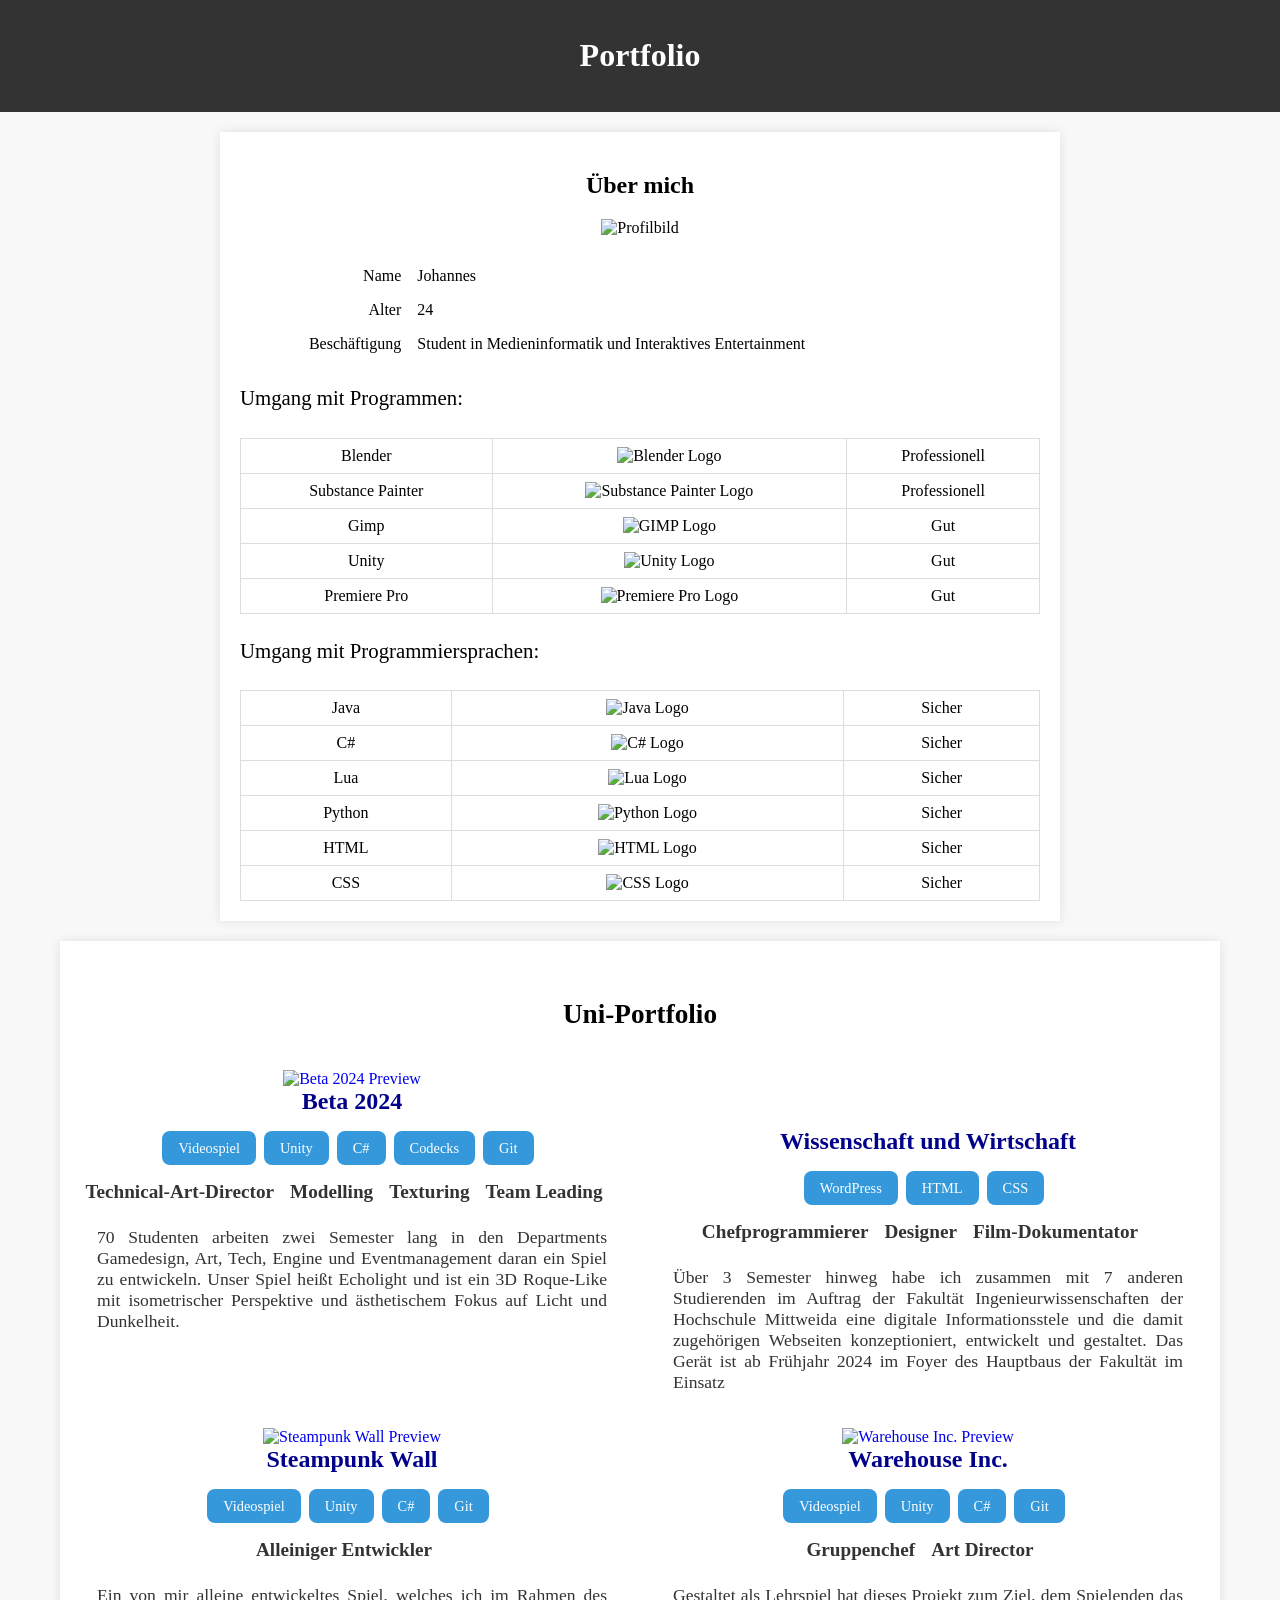
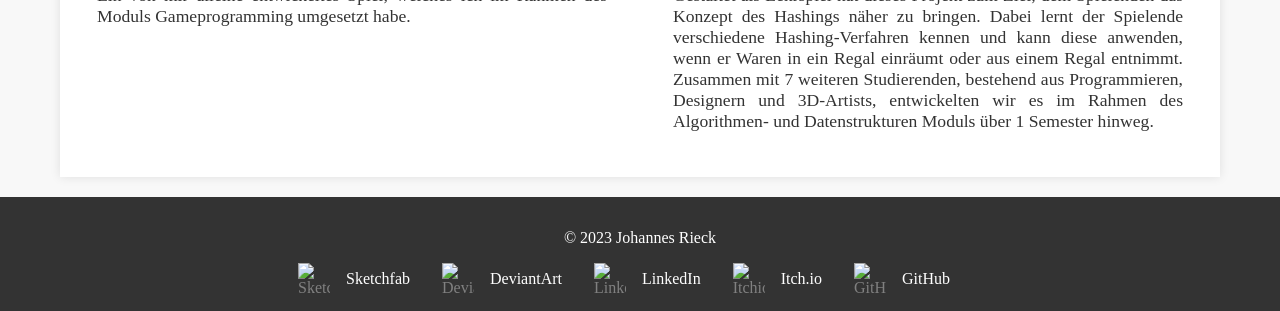
==== index.html @ 638d5899 "Img link test" ====
<!DOCTYPE html>
<html lang="de">

<head>
    <meta http-equiv="Content-Type" content="text/html; charset=UTF-8">
    <meta name="viewport" content="width=device-width,initial-scale=1">
    <meta name="theme-color" content="#000000">
    <link rel="icon" href="./images/pb-clean.png">
    <link rel="apple-touch-icon" href="./images/pb-clean.png">
    <title>Portfolio Johannes Rieck</title>
    <link href="./main.css" rel="stylesheet">
    <style>
        table {
            width: 100%;
            border-collapse: collapse;
            margin-top: 20px;
        }

        td {
            border: 1px solid #dddddd;
            text-align: center;
            padding: 8px;
        }

        th:empty {
            border: none; /* Entfernt die Grenzen für leere th-Elemente */
        }

        .infoTabelle td {
            border: none;
            text-align: Left;
        }

        .infoTabelle td:nth-child(1) {
            text-align: right;
        }

    </style>
    <link rel="preconnect" href="https://fonts.googleapis.com/" crossorigin="use-credentials">
    <link rel="preconnect" href="https://fonts.gstatic.com/">
    <link rel="stylesheet" href="./css2">
</head>

    <body><noscript>You need to enable JavaScript to run this app.</noscript>
        <div id="root">
            <div class="App">
                <header>
                    <h1>Portfolio</h1>
                </header>
                <div id="about-me">
                    <h2>Über mich</h2>
                    <div id="profile-picture">
                        <img src="./images/pb.jpg" alt="Profilbild" width="1" height="1"> 
                    </div>
                    <table class="infoTabelle">
                        <tr>
                            <th></th>
                            <th></th>
                        </tr>
                        <tr>
                            <td>Name</td>
                            <td>Johannes</td>
                        </tr>
                        <tr>
                            <td>Alter</td>
                            <td>24</td>
                        </tr>
                        <tr>
                            <td>Beschäftigung</td>
                            <td>Student in Medieninformatik und Interaktives Entertainment</td>
                        </tr>
                    </table>
                    <div id="personal-info">
                        <p>Umgang mit Programmen:</p>
                        <table>
                            <thead>
                                <tr>
                                    <th></th>
                                    <th></th>
                                    <th></th>
                                </tr>
                            </thead>
                            <tbody>
                                <tr>
                                    <td>Blender</td>
                                    <td><img src="./images/blender.svg" alt="Blender Logo" class="svg-icon"></td>
                                    <td>Professionell</td>
                                </tr>
                                <tr>
                                    <td>Substance Painter</td>
                                    <td><img src="./images/substance.svg" alt="Substance Painter Logo" class="svg-icon"></td>
                                    <td>Professionell</td>
                                </tr>
                                <tr>
                                    <td>Gimp</td>
                                    <td><img src="./images/gimp.svg" alt="GIMP Logo" class="svg-icon"></td>
                                    <td>Gut</td>
                                </tr>
                                <tr>
                                    <td>Unity</td>
                                    <td><img src="./images/unity.svg" alt="Unity Logo" class="svg-icon"></td>
                                    <td>Gut</td>
                                </tr>
                                <tr>
                                    <td>Premiere Pro</td>
                                    <td><img src="./images/premiere.svg" alt="Premiere Pro Logo" class="svg-icon"></td>
                                    <td>Gut</td>
                                </tr>
                                <!-- Fügen Sie hier weitere Zeilen nach Bedarf hinzu -->
                            </tbody>
                        </table>
                        <p>Umgang mit Programmiersprachen:</p>
                        <table>
                            <thead>
                                <tr>
                                    <th></th>
                                    <th></th>
                                    <th></th>
                                </tr>
                            </thead>
                            <tbody>
                                <tr>
                                    <td>Java</td>
                                    <td><img src="./images/java.svg" alt="Java Logo" class="svg-icon"></td>
                                    <td>Sicher</td>
                                </tr>
                                <tr>
                                    <td>C#</td>
                                    <td><img src="./images/csharp.svg" alt="C# Logo" class="svg-icon"></td>
                                    <td>Sicher</td>
                                </tr>
                                <tr>
                                    <td>Lua</td>
                                    <td><img src="./images/lua.svg" alt="Lua Logo" class="svg-icon"></td>
                                    <td>Sicher</td>
                                </tr>
                                <tr>
                                    <td>Python</td>
                                    <td><img src="./images/python.svg" alt="Python Logo" class="svg-icon"></td>
                                    <td>Sicher</td>
                                </tr>
                                <tr>
                                    <td>HTML</td>
                                    <td><img src="./images/html.svg" alt="HTML Logo" class="svg-icon"></td>
                                    <td>Sicher</td>
                                </tr>
                                <tr>
                                    <td>CSS</td>
                                    <td><img src="./images/css.svg" alt="CSS Logo" class="svg-icon"></td>
                                    <td>Sicher</td>
                                </tr>
                            </tbody>
                        </table>
                    </div>
                </div>
                <div id="uni-portfolio">
                    <div id="uni-portfolio-header"><span>Uni-Portfolio</span></div>
                    <div id="projects-container" class="">
                        <div class="project-entry">
                            <a href="https://games-studieren.hs-mittweida.de/beta/" class="linkedDiv">
                                <img src="./images/beta.svg" alt="Beta 2024 Preview" class="project-image">
                            </a>
                            <div class="project-details">
                                <div class="project-name"><span>Beta 2024</span></div>
                                <div class="project-categories">
                                    <div class="project-category"><span>Videospiel</span></div>
                                    <div class="project-category"><span>Unity</span></div>
                                    <div class="project-category"><span>C#</span></div>
                                    <div class="project-category"><span>Codecks</span></div>
                                    <div class="project-category"><span>Git</span></div>
                                </div>
                                <div class="worked-positions">
                                    <div class="worked-position"><span>Technical-Art-Director</span></div>
                                    <div class="worked-position"><span>Modelling</span></div>
                                    <div class="worked-position"><span>Texturing</span></div>
                                    <div class="worked-position"><span>Team Leading</span></div>
                                </div>
                                <div class="project-description">
                                    <span>70 Studenten arbeiten zwei Semester lang in den Departments
                                        Gamedesign, Art, Tech, Engine und Eventmanagement daran ein Spiel zu entwickeln.
                                        Unser Spiel heißt Echolight und ist ein 3D Roque-Like mit isometrischer Perspektive und
                                        ästhetischem Fokus auf Licht und Dunkelheit.</span>
                                    </div>
                            </div>
                        </div>
                        <div class="project-entry">
                            <div class="project-image-placeholder"></div>
                            <div class="project-details">
                                <div class="project-name"><span>Wissenschaft und Wirtschaft</span></div>
                                <div class="project-categories">
                                    <div class="project-category"><span>WordPress</span></div>
                                    <div class="project-category"><span>HTML</span></div>
                                    <div class="project-category"><span>CSS</span></div>
                                </div>
                                <div class="worked-positions">
                                    <div class="worked-position"><span>Chefprogrammierer</span></div>
                                    <div class="worked-position"><span>Designer</span></div>
                                    <div class="worked-position"><span>Film-Dokumentator</span></div>
                                </div>
                                <div class="project-description">
                                    <span>Über 3 Semester hinweg habe ich zusammen mit 7 anderen Studierenden im Auftrag der
                                    Fakultät Ingenieurwissenschaften der Hochschule Mittweida eine digitale Informationsstele und die damit zugehörigen 
                                    Webseiten konzeptioniert, entwickelt und gestaltet. Das Gerät ist ab Frühjahr 2024 im Foyer des Hauptbaus der Fakultät 
                                    im Einsatz</span>
                                </div>
                            </div>
                        </div>
                        <div class="project-entry">
                            <a href="https://thekingjo.itch.io/steampunk-wall" class="linkedDiv">
                                <img src="./images/steampunkwall.png" alt="Steampunk Wall Preview" class="project-image">
                            </a>
                            <div class="project-details">
                                <div class="project-name"><span>Steampunk Wall</span></div>
                                <div class="project-categories">
                                    <div class="project-category"><span>Videospiel</span></div>
                                    <div class="project-category"><span>Unity</span></div>
                                    <div class="project-category"><span>C#</span></div>
                                    <div class="project-category"><span>Git</span></div>
                                </div>
                                <div class="worked-positions">
                                    <div class="worked-position"><span>Alleiniger Entwickler</span></div>
                                </div>
                                <div class="project-description"><span>Ein von mir alleine entwickeltes Spiel, welches ich im Rahmen des Moduls
                                    Gameprogramming umgesetzt habe.</span>
                                </div>
                            </div>
                        </div>
                        <div class="project-entry">
                            <a href="https://thekingjo.itch.io/warehouse-inc" class="linkedDiv">
                                <img src="./images/algodat.svg" alt="Warehouse Inc. Preview" class="project-image">
                            </a>
                            <div class="project-details">
                                <div class="project-name"><span>Warehouse Inc.</span></div>
                                <div class="project-categories">
                                    <div class="project-category"><span>Videospiel</span></div>
                                    <div class="project-category"><span>Unity</span></div>
                                    <div class="project-category"><span>C#</span></div>
                                    <div class="project-category"><span>Git</span></div>
                                </div>
                                <div class="worked-positions">
                                    <div class="worked-position"><span>Gruppenchef</span></div>
                                    <div class="worked-position"><span>Art Director</span></div>
                                </div>
                                <div class="project-description"><span>Gestaltet als Lehrspiel hat dieses Projekt zum Ziel, dem
                                        Spielenden das Konzept des Hashings näher zu bringen. Dabei lernt der Spielende
                                        verschiedene Hashing-Verfahren kennen und kann diese anwenden, wenn er Waren in ein
                                        Regal einräumt oder aus einem Regal entnimmt. Zusammen mit 7 weiteren Studierenden, 
                                        bestehend aus Programmieren, Designern und 3D-Artists, entwickelten wir es im Rahmen des
                                        Algorithmen- und Datenstrukturen Moduls über 1 Semester hinweg. </span>
                                </div>
                            </div>
                        </div>
                    </div>
                </div>
                <!--<div id="uni-portfolio">
                    <div id="uni-portfolio-header">
                        <span>Kontakt</span>
                    </div>
                        <form id=contact-form action=https://formspree.io/f/ID onsubmit=handleFormspreeSubmit(event) method=POST>
                            <div>
                                <input type=email class=form-control name=email required placeholder='Email Adresse'>
                            </div>
                            <div>
                                <textarea class=form-control name=message required placeholder='Ihre Nachricht' rows=3></textarea>
                            </div>
                            <div>
                                <button type=submit class=btn>Absenden</button>
                            </div>
                        </form>
                </div>-->
                <footer>
                    <p>© 2023 Johannes Rieck</p>
                    <div class="social-media">
                        <div class="social-media-entry">
                            <a href="https://sketchfab.com/theonlykingjo" target="_blank" rel="noopener noreferrer" class="social-link">
                                <img src="./images/sketchfab.svg" alt="Sketchfab Logo">
                                <span>Sketchfab</span>
                            </a>
                        </div>
                        <div class="social-media-entry">
                            <a href="https://www.deviantart.com/theonlykingjo" target="_blank" rel="noopener noreferrer" class="social-link">
                                <img src="./images/deviantart.svg" alt="DeviantArt Logo">
                                <span>DeviantArt</span>
                            </a>
                        </div>
                        <div class="social-media-entry">
                            <a href="https://www.linkedin.com/in/johannes-rieck-335806265/" target="_blank" rel="noopener noreferrer" class="social-link">
                                <img src="./images/linkedin.svg" alt="LinkedIn Logo">
                                <span>LinkedIn</span>
                            </a>
                        </div>
                        <div class="social-media-entry">
                            <a href="https://thekingjo.itch.io/" target="_blank" rel="noopener noreferrer" class="social-link">
                                <img src="./images/itchio.svg" alt="Itchio Logo">
                                <span>Itch.io</span>
                            </a>
                        </div>
                        <div class="social-media-entry">
                            <a href="https://github.com/TheKingJo" target="_blank" rel="noopener noreferrer" class="social-link">
                                <img src="./images/github.svg" alt="GitHub Logo">
                                <span>GitHub</span>
                            </a>
                        </div>
                    </div>
                </footer>
            </div>
        </div>
    </body>
</html>
---- main.css ----
body {
    -webkit-font-smoothing: antialiased;
    -moz-osx-font-smoothing: grayscale;
    font-family: -apple-system, BlinkMacSystemFont, Segoe UI, Roboto, Oxygen, Ubuntu, Cantarell, Fira Sans, Droid Sans, Helvetica Neue, sans-serif
}

code {
    font-family: source-code-pro, Menlo, Monaco, Consolas, Courier New, monospace
}

.App {
    text-align: center
}

body {
    background-color: #f8f8f8;
    box-sizing: border-box;
    display: flex;
    flex-direction: column;
    font-family: Open Sans SemiBold;
    margin: 0;
    padding: 0
}

header {
    background-color: #333;
    color: #fff;
    padding: 1rem;
    text-align: center
}

#about-me {
    background-color: #fff;
    box-shadow: 0 0 .625rem #0000001a;
    flex: 1 1;
    margin: 1.25rem auto;
    max-width: 50rem;
    padding: 1.25rem
}

#about-me p {
    text-align: Left;
    font-size: 1.3rem;
    font-weight: 1500;
    line-height: 1.6
}

#profile-picture>img {
    height: 120px;
    width: 120px
}

#knowledge-container-placement {
    align-items: center;
    display: flex;
    justify-content: center
}

#uni-portfolio {
    background-color: #fff;
    box-shadow: 0 0 .625rem #0000001a;
    flex: 1 1;
    margin: 1.25rem auto;
    max-width: 70rem;
    padding: 1.25rem
}

#uni-portfolio-header {
    padding-top: 2rem
}

#uni-portfolio-header>span {
    font-size: 1.7rem;
    font-weight: 700;
    line-height: 1.6
}

.uni-portfolio-item {
    margin-bottom: 1.25rem
}

.uni-portfolio-item h3 {
    color: #007bff
}

footer {
    background-color: #333;
    color: #fff;
    margin-top: auto;
    padding: 1rem;
    text-align: center
}

#knowledge-container {
    align-items: center;
    display: flex;
    flex-direction: column;
    justify-content: center
}

.knowledge-row {
    display: flex;
    flex-wrap: nowrap;
    margin-bottom: 1.25rem
}

.knowledge-entry {
    margin-right: 1.25rem
}

.text {
    color: #333
}

.svg-icon {
    height: 2rem;
    width: 2rem
}

.project-entry {
    margin-bottom: 1rem;
    margin-top: 2rem;
    border: 1px solid #ffffff;
    padding: 0%;
}

.project-image {
    height: 20%;
    width: 20%
}

.project-image-placeholder {
    height: 20%;
    margin-bottom: .2rem;
    width: 20%
}

.project-name>span {
    color: #00008b;
    font-size: 1.5rem;
    font-weight: bolder
}

.linkedDiv {
    text-decoration: none;
}

.project-categories {
    display: flex;
    flex-wrap: wrap;
    justify-content: center;
    margin-top: 1rem
}

.project-category {
    background-color: #3498db;
    border-radius: .5rem;
    margin-right: .5rem;
    padding: .5rem 1rem
}

.project-category>span {
    color: #fff;
    font-size: .9rem
}

.worked-positions {
    display: flex;
    flex-wrap: wrap;
    justify-content: center;
    margin-top: 1rem
}

.worked-position {
    margin-right: 1rem
}

.worked-position>span {
    color: #333;
    font-size: 1.2rem;
    font-weight: 700
}

.project-description {
    margin-top: 1rem;
    padding: .5rem 1rem;
    text-align: justify;
}

.project-description>span {
    color: #333;
    font-size: 1.1rem;
}

#projects-container {
    grid-gap: 2rem;
    display: grid;
    gap: 2rem;
    grid-template-columns: repeat(auto-fill, minmax(30rem, 1fr));
    justify-content: center
}

.odd-projects .project-entry:last-child {
    grid-column: span 2
}

.odd-projects .project-entry:last-child img {
    height: 20%;
    width: 10%
}

.social-media {
    display: flex;
    justify-content: center;
    margin-top: 1rem
}

.social-media-entry {
    margin-right: 2rem
}

.social-link {
    align-items: center;
    color: gray;
    display: flex;
    text-decoration: none
}

.social-link span {
    color: #fff;
    margin-left: 1rem
}

.social-link img {
    /*filter: invert(100%) sepia(100%) saturate(0) hue-rotate(288deg) brightness(102%) contrast(102%);*/
    height: 2rem;
    width: 2rem
}

/*# sourceMappingURL=main.a1254dcc.css.map*/
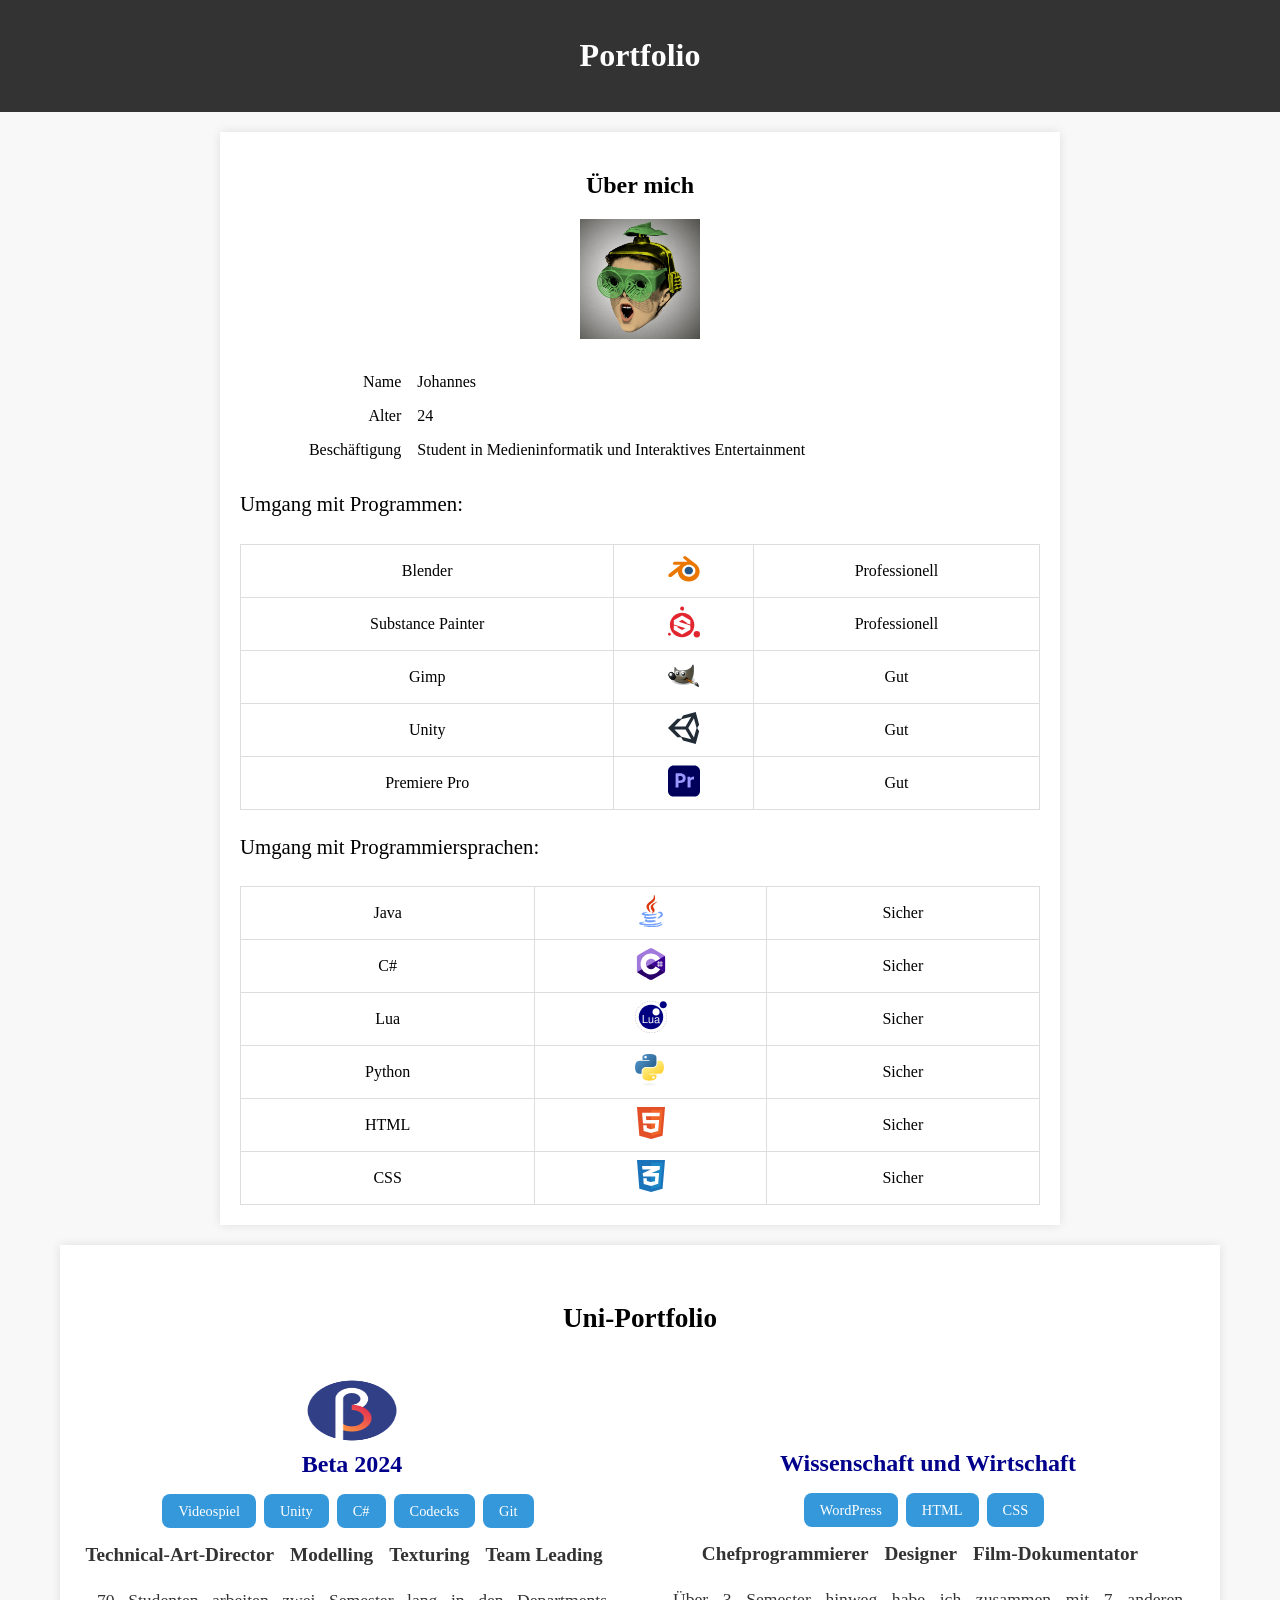
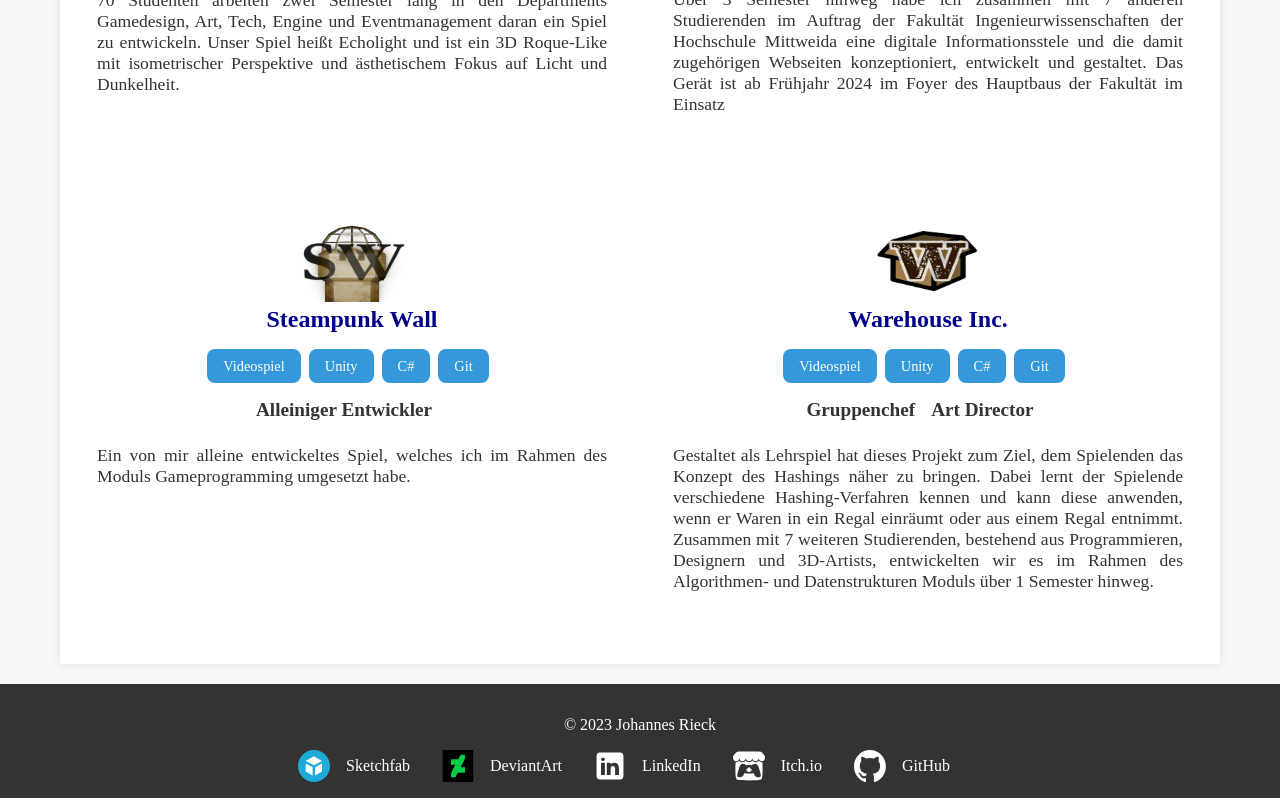
==== commit 05ef2903: "god dammit" ====
--- a/index.html
+++ b/index.html
@@ -5,8 +5,8 @@
     <meta http-equiv="Content-Type" content="text/html; charset=UTF-8">
     <meta name="viewport" content="width=device-width,initial-scale=1">
     <meta name="theme-color" content="#000000">
-    <link rel="icon" href="./images/pb-clean.png">
-    <link rel="apple-touch-icon" href="./images/pb-clean.png">
+    <link rel="icon" href="./Images/pb-clean.png">
+    <link rel="apple-touch-icon" href="./Images/pb-clean.png">
     <title>Portfolio Johannes Rieck</title>
     <link href="./main.css" rel="stylesheet">
     <style>
@@ -50,7 +50,7 @@
                 <div id="about-me">
                     <h2>Über mich</h2>
                     <div id="profile-picture">
-                        <img src="./images/pb.jpg" alt="Profilbild" width="1" height="1"> 
+                        <img src="./Images/pb.jpg" alt="Profilbild" width="1" height="1"> 
                     </div>
                     <table class="infoTabelle">
                         <tr>
@@ -83,27 +83,27 @@
                             <tbody>
                                 <tr>
                                     <td>Blender</td>
-                                    <td><img src="./images/blender.svg" alt="Blender Logo" class="svg-icon"></td>
+                                    <td><img src="./Images/blender.svg" alt="Blender Logo" class="svg-icon"></td>
                                     <td>Professionell</td>
                                 </tr>
                                 <tr>
                                     <td>Substance Painter</td>
-                                    <td><img src="./images/substance.svg" alt="Substance Painter Logo" class="svg-icon"></td>
+                                    <td><img src="./Images/substance.svg" alt="Substance Painter Logo" class="svg-icon"></td>
                                     <td>Professionell</td>
                                 </tr>
                                 <tr>
                                     <td>Gimp</td>
-                                    <td><img src="./images/gimp.svg" alt="GIMP Logo" class="svg-icon"></td>
+                                    <td><img src="./Images/gimp.svg" alt="GIMP Logo" class="svg-icon"></td>
                                     <td>Gut</td>
                                 </tr>
                                 <tr>
                                     <td>Unity</td>
-                                    <td><img src="./images/unity.svg" alt="Unity Logo" class="svg-icon"></td>
+                                    <td><img src="./Images/unity.svg" alt="Unity Logo" class="svg-icon"></td>
                                     <td>Gut</td>
                                 </tr>
                                 <tr>
                                     <td>Premiere Pro</td>
-                                    <td><img src="./images/premiere.svg" alt="Premiere Pro Logo" class="svg-icon"></td>
+                                    <td><img src="./Images/premiere.svg" alt="Premiere Pro Logo" class="svg-icon"></td>
                                     <td>Gut</td>
                                 </tr>
                                 <!-- Fügen Sie hier weitere Zeilen nach Bedarf hinzu -->
@@ -121,32 +121,32 @@
                             <tbody>
                                 <tr>
                                     <td>Java</td>
-                                    <td><img src="./images/java.svg" alt="Java Logo" class="svg-icon"></td>
+                                    <td><img src="./Images/java.svg" alt="Java Logo" class="svg-icon"></td>
                                     <td>Sicher</td>
                                 </tr>
                                 <tr>
                                     <td>C#</td>
-                                    <td><img src="./images/csharp.svg" alt="C# Logo" class="svg-icon"></td>
+                                    <td><img src="./Images/csharp.svg" alt="C# Logo" class="svg-icon"></td>
                                     <td>Sicher</td>
                                 </tr>
                                 <tr>
                                     <td>Lua</td>
-                                    <td><img src="./images/lua.svg" alt="Lua Logo" class="svg-icon"></td>
+                                    <td><img src="./Images/lua.svg" alt="Lua Logo" class="svg-icon"></td>
                                     <td>Sicher</td>
                                 </tr>
                                 <tr>
                                     <td>Python</td>
-                                    <td><img src="./images/python.svg" alt="Python Logo" class="svg-icon"></td>
+                                    <td><img src="./Images/python.svg" alt="Python Logo" class="svg-icon"></td>
                                     <td>Sicher</td>
                                 </tr>
                                 <tr>
                                     <td>HTML</td>
-                                    <td><img src="./images/html.svg" alt="HTML Logo" class="svg-icon"></td>
+                                    <td><img src="./Images/html.svg" alt="HTML Logo" class="svg-icon"></td>
                                     <td>Sicher</td>
                                 </tr>
                                 <tr>
                                     <td>CSS</td>
-                                    <td><img src="./images/css.svg" alt="CSS Logo" class="svg-icon"></td>
+                                    <td><img src="./Images/css.svg" alt="CSS Logo" class="svg-icon"></td>
                                     <td>Sicher</td>
                                 </tr>
                             </tbody>
@@ -158,7 +158,7 @@
                     <div id="projects-container" class="">
                         <div class="project-entry">
                             <a href="https://games-studieren.hs-mittweida.de/beta/" class="linkedDiv">
-                                <img src="./images/beta.svg" alt="Beta 2024 Preview" class="project-image">
+                                <img src="./Images/beta.svg" alt="Beta 2024 Preview" class="project-image">
                             </a>
                             <div class="project-details">
                                 <div class="project-name"><span>Beta 2024</span></div>
@@ -207,7 +207,7 @@
                         </div>
                         <div class="project-entry">
                             <a href="https://thekingjo.itch.io/steampunk-wall" class="linkedDiv">
-                                <img src="./images/steampunkwall.png" alt="Steampunk Wall Preview" class="project-image">
+                                <img src="./Images/steampunkwall.png" alt="Steampunk Wall Preview" class="project-image">
                             </a>
                             <div class="project-details">
                                 <div class="project-name"><span>Steampunk Wall</span></div>
@@ -227,7 +227,7 @@
                         </div>
                         <div class="project-entry">
                             <a href="https://thekingjo.itch.io/warehouse-inc" class="linkedDiv">
-                                <img src="./images/algodat.svg" alt="Warehouse Inc. Preview" class="project-image">
+                                <img src="./Images/algodat.svg" alt="Warehouse Inc. Preview" class="project-image">
                             </a>
                             <div class="project-details">
                                 <div class="project-name"><span>Warehouse Inc.</span></div>
@@ -273,31 +273,31 @@
                     <div class="social-media">
                         <div class="social-media-entry">
                             <a href="https://sketchfab.com/theonlykingjo" target="_blank" rel="noopener noreferrer" class="social-link">
-                                <img src="./images/sketchfab.svg" alt="Sketchfab Logo">
+                                <img src="./Images/sketchfab.svg" alt="Sketchfab Logo">
                                 <span>Sketchfab</span>
                             </a>
                         </div>
                         <div class="social-media-entry">
                             <a href="https://www.deviantart.com/theonlykingjo" target="_blank" rel="noopener noreferrer" class="social-link">
-                                <img src="./images/deviantart.svg" alt="DeviantArt Logo">
+                                <img src="./Images/deviantart.svg" alt="DeviantArt Logo">
                                 <span>DeviantArt</span>
                             </a>
                         </div>
                         <div class="social-media-entry">
                             <a href="https://www.linkedin.com/in/johannes-rieck-335806265/" target="_blank" rel="noopener noreferrer" class="social-link">
-                                <img src="./images/linkedin.svg" alt="LinkedIn Logo">
+                                <img src="./Images/linkedin.svg" alt="LinkedIn Logo">
                                 <span>LinkedIn</span>
                             </a>
                         </div>
                         <div class="social-media-entry">
                             <a href="https://thekingjo.itch.io/" target="_blank" rel="noopener noreferrer" class="social-link">
-                                <img src="./images/itchio.svg" alt="Itchio Logo">
+                                <img src="./Images/itchio.svg" alt="Itchio Logo">
                                 <span>Itch.io</span>
                             </a>
                         </div>
                         <div class="social-media-entry">
                             <a href="https://github.com/TheKingJo" target="_blank" rel="noopener noreferrer" class="social-link">
-                                <img src="./images/github.svg" alt="GitHub Logo">
+                                <img src="./Images/github.svg" alt="GitHub Logo">
                                 <span>GitHub</span>
                             </a>
                         </div>
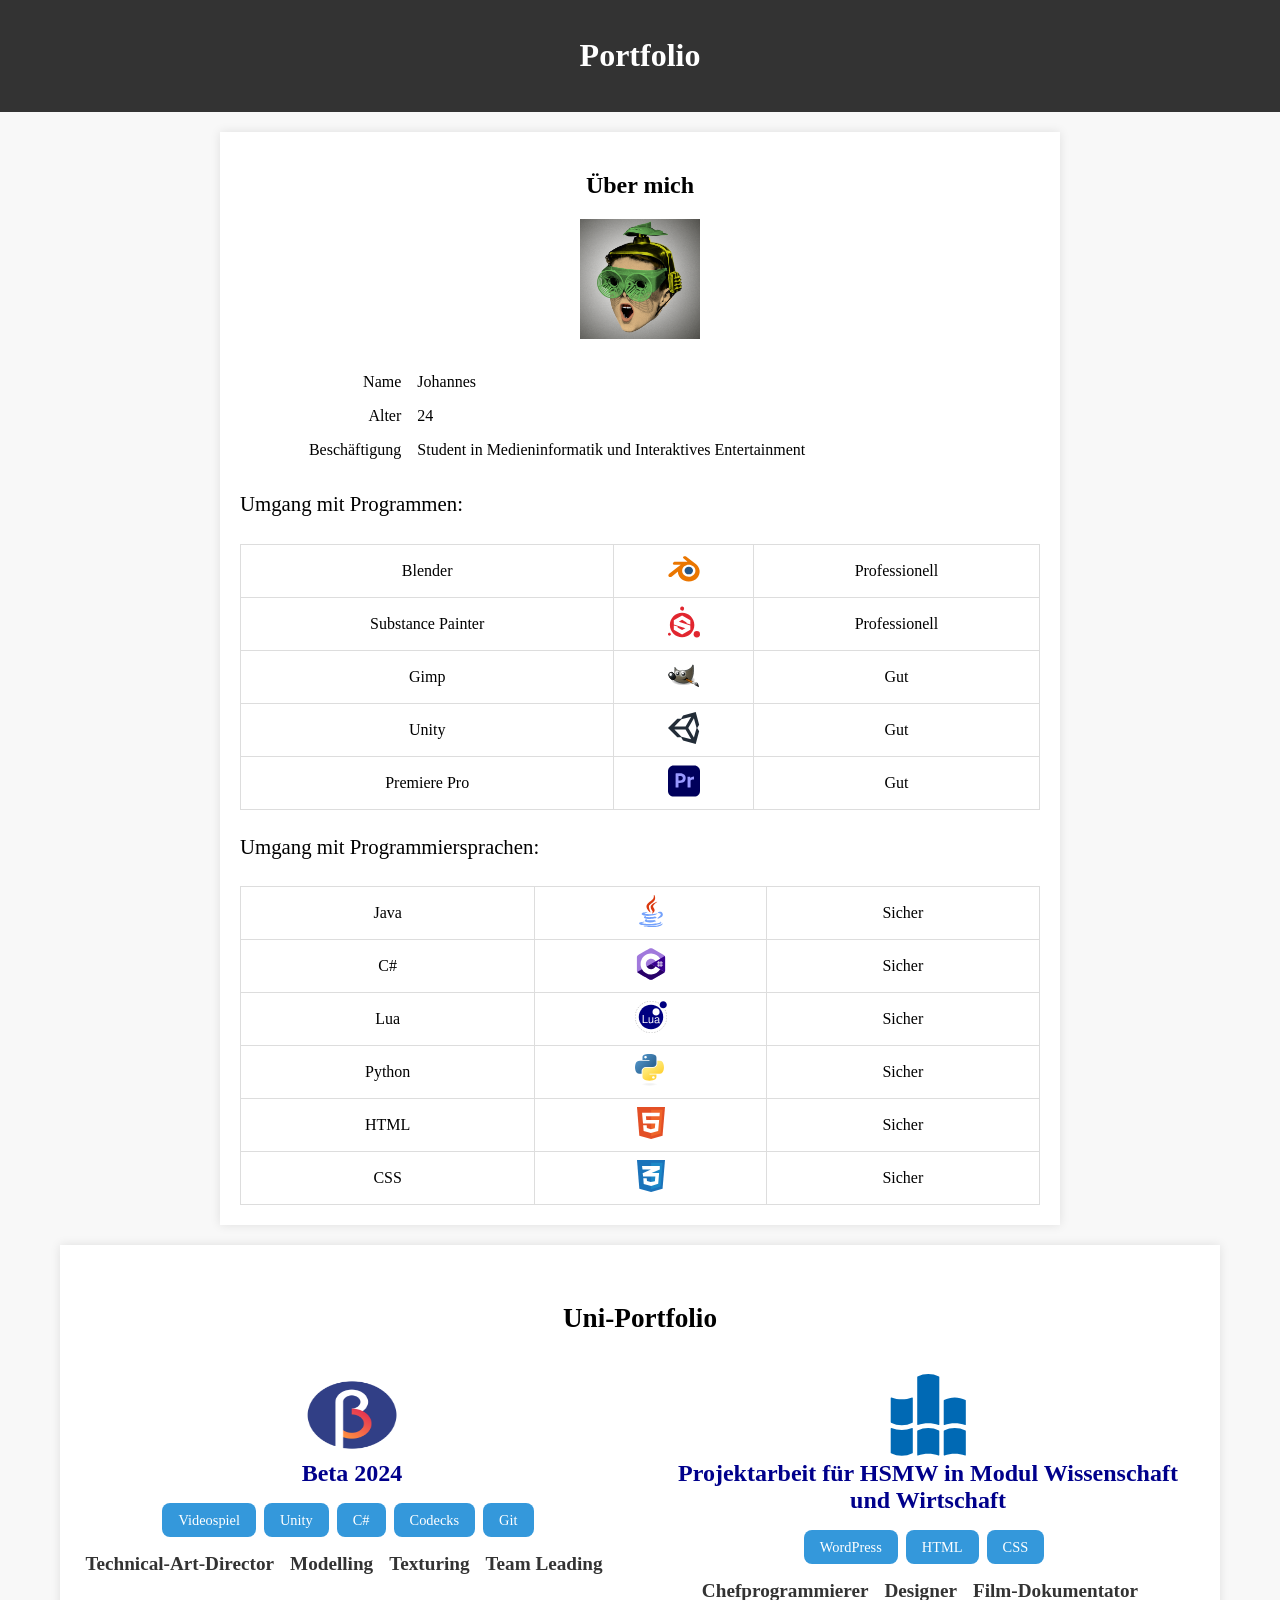
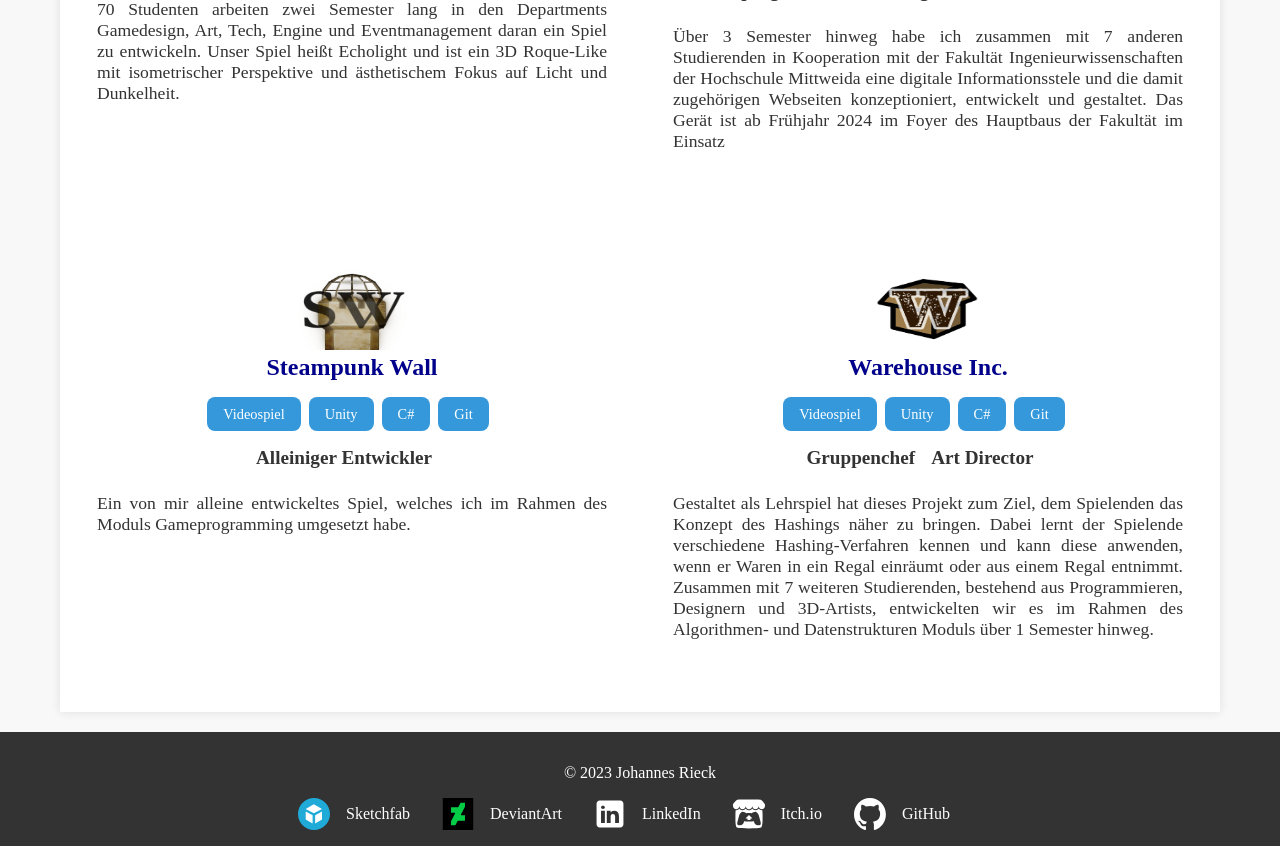
==== commit c3d98844: "Update" ====
--- a/index.html
+++ b/index.html
@@ -184,9 +184,9 @@
                             </div>
                         </div>
                         <div class="project-entry">
-                            <div class="project-image-placeholder"></div>
+                            <img src="./Images/hsmw.svg" alt="HSMW" class="project-image">
                             <div class="project-details">
-                                <div class="project-name"><span>Wissenschaft und Wirtschaft</span></div>
+                                <div class="project-name"><span>Projektarbeit für HSMW in Modul Wissenschaft und Wirtschaft</span></div>
                                 <div class="project-categories">
                                     <div class="project-category"><span>WordPress</span></div>
                                     <div class="project-category"><span>HTML</span></div>
@@ -198,7 +198,7 @@
                                     <div class="worked-position"><span>Film-Dokumentator</span></div>
                                 </div>
                                 <div class="project-description">
-                                    <span>Über 3 Semester hinweg habe ich zusammen mit 7 anderen Studierenden im Auftrag der
+                                    <span>Über 3 Semester hinweg habe ich zusammen mit 7 anderen Studierenden in Kooperation mit der
                                     Fakultät Ingenieurwissenschaften der Hochschule Mittweida eine digitale Informationsstele und die damit zugehörigen 
                                     Webseiten konzeptioniert, entwickelt und gestaltet. Das Gerät ist ab Frühjahr 2024 im Foyer des Hauptbaus der Fakultät 
                                     im Einsatz</span>
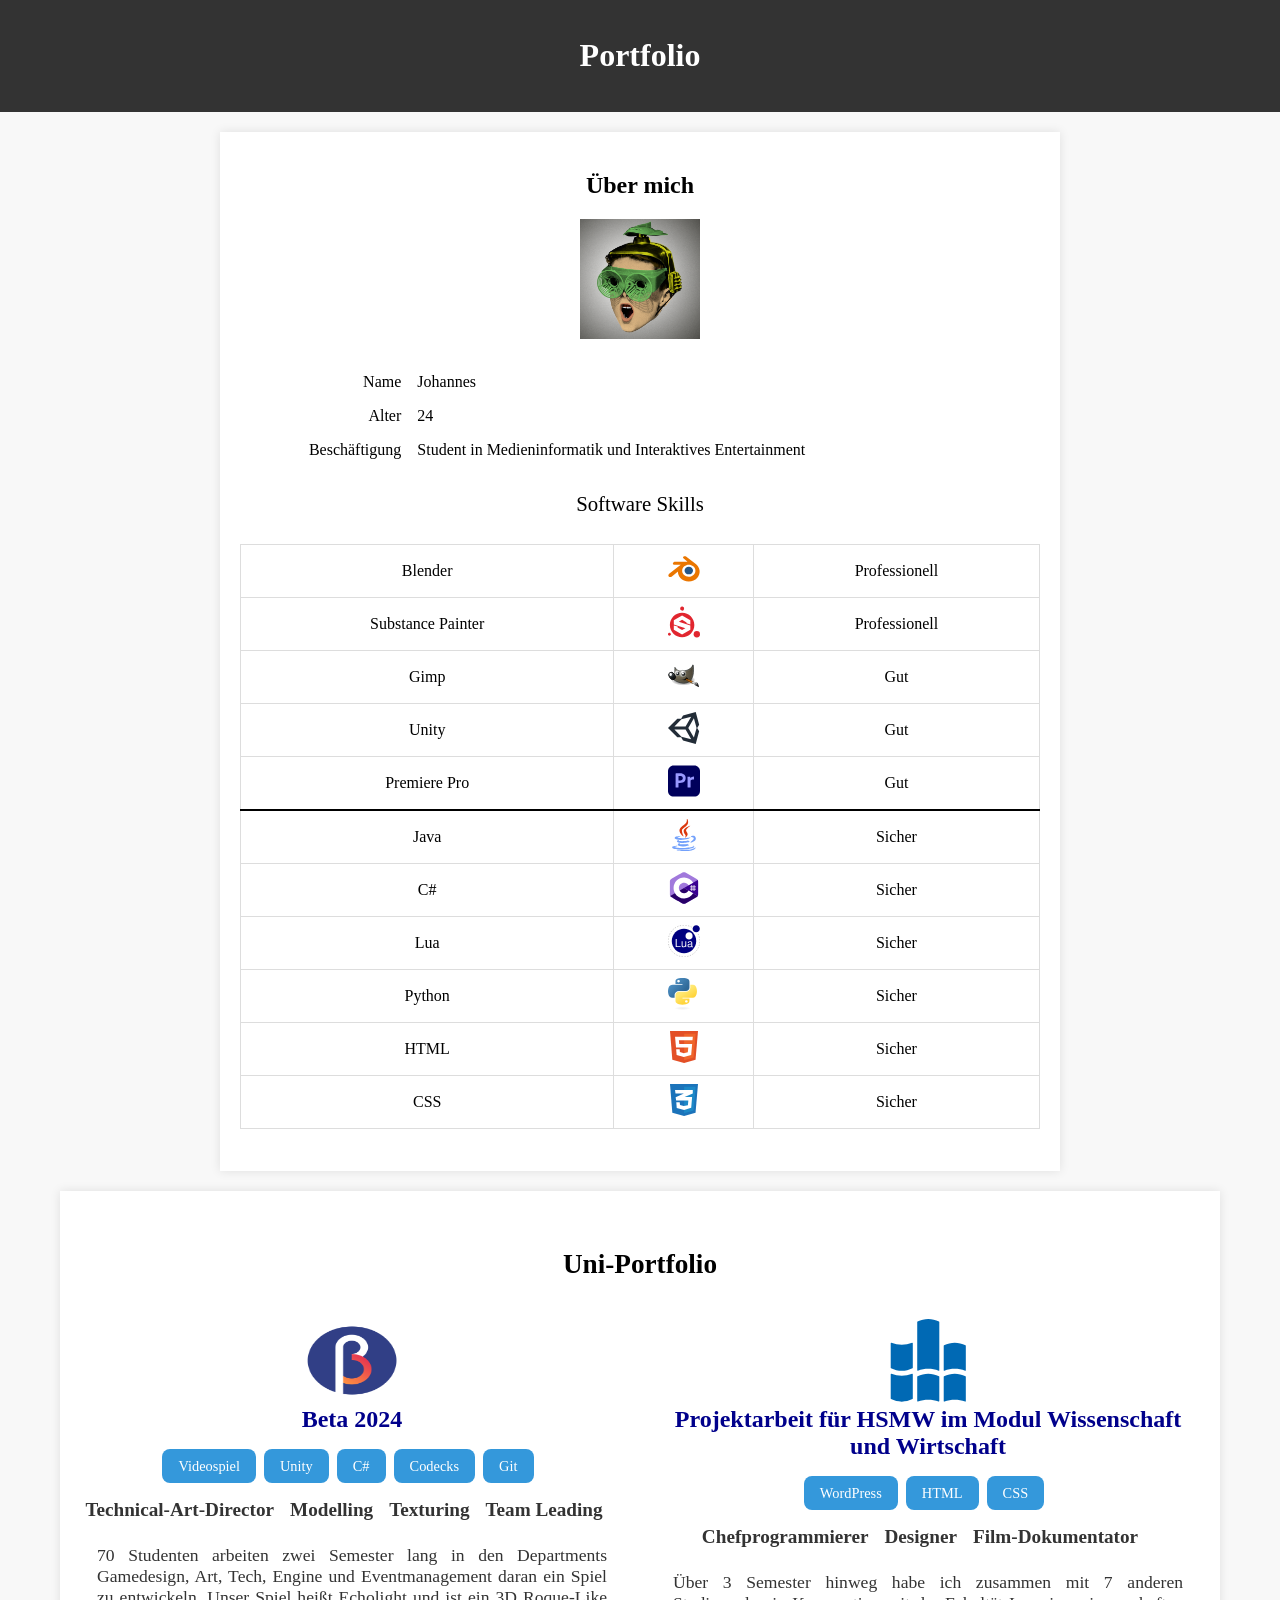
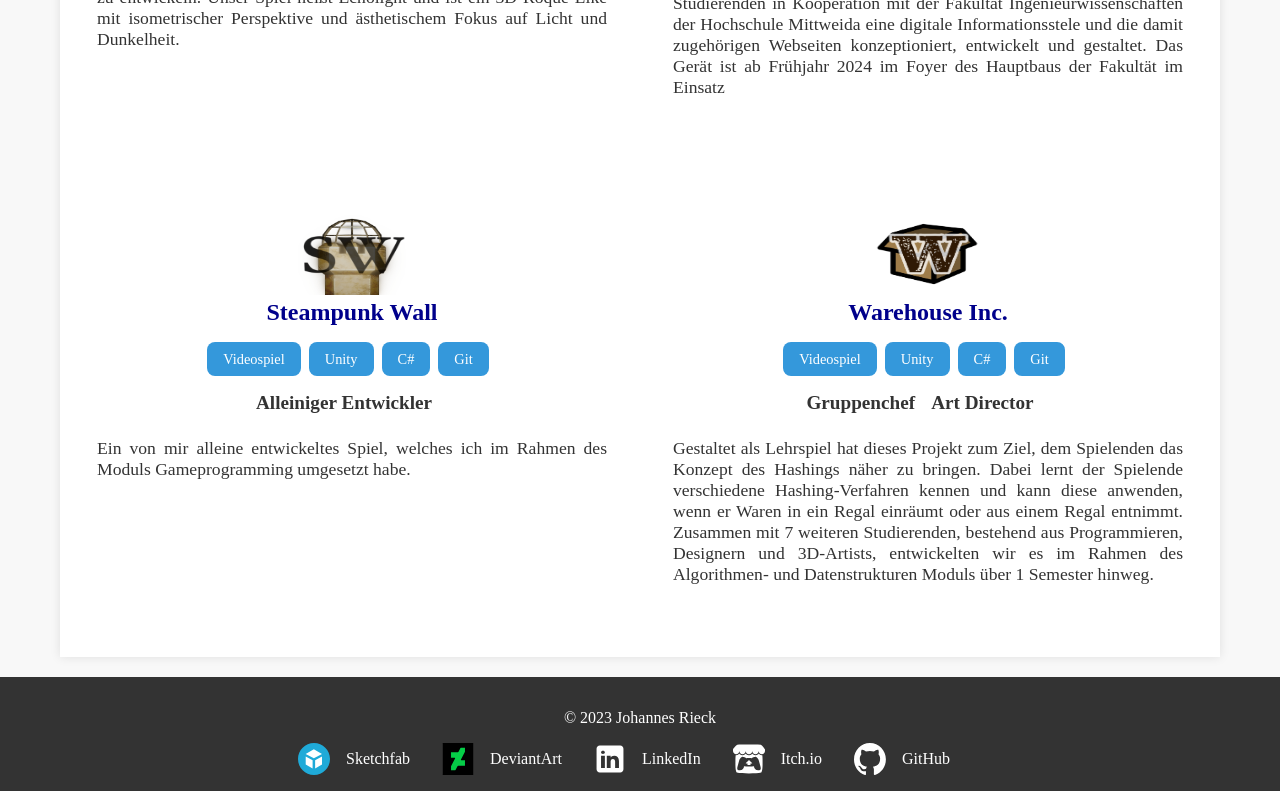
==== commit f1e05dc8: "Update" ====
--- a/index.html
+++ b/index.html
@@ -20,6 +20,10 @@
             border: 1px solid #dddddd;
             text-align: center;
             padding: 8px;
+        }
+
+        tr.dickeLinie td {
+            border-bottom: 2px solid #000000; /* Dicke Linie mit der Farbe deiner Wahl */
         }
 
         th:empty {
@@ -71,7 +75,7 @@
                         </tr>
                     </table>
                     <div id="personal-info">
-                        <p>Umgang mit Programmen:</p>
+                        <p>Software Skills</p>
                         <table>
                             <thead>
                                 <tr>
@@ -101,15 +105,44 @@
                                     <td><img src="./Images/unity.svg" alt="Unity Logo" class="svg-icon"></td>
                                     <td>Gut</td>
                                 </tr>
-                                <tr>
+                                <tr class="dickeLinie">
                                     <td>Premiere Pro</td>
                                     <td><img src="./Images/premiere.svg" alt="Premiere Pro Logo" class="svg-icon"></td>
                                     <td>Gut</td>
                                 </tr>
+                                <tr>
+                                    <td>Java</td>
+                                    <td><img src="./Images/java.svg" alt="Java Logo" class="svg-icon"></td>
+                                    <td>Sicher</td>
+                                </tr>
+                                <tr>
+                                    <td>C#</td>
+                                    <td><img src="./Images/csharp.svg" alt="C# Logo" class="svg-icon"></td>
+                                    <td>Sicher</td>
+                                </tr>
+                                <tr>
+                                    <td>Lua</td>
+                                    <td><img src="./Images/lua.svg" alt="Lua Logo" class="svg-icon"></td>
+                                    <td>Sicher</td>
+                                </tr>
+                                <tr>
+                                    <td>Python</td>
+                                    <td><img src="./Images/python.svg" alt="Python Logo" class="svg-icon"></td>
+                                    <td>Sicher</td>
+                                </tr>
+                                <tr>
+                                    <td>HTML</td>
+                                    <td><img src="./Images/html.svg" alt="HTML Logo" class="svg-icon"></td>
+                                    <td>Sicher</td>
+                                </tr>
+                                <tr>
+                                    <td>CSS</td>
+                                    <td><img src="./Images/css.svg" alt="CSS Logo" class="svg-icon"></td>
+                                    <td>Sicher</td>
+                                </tr>
                                 <!-- Fügen Sie hier weitere Zeilen nach Bedarf hinzu -->
                             </tbody>
                         </table>
-                        <p>Umgang mit Programmiersprachen:</p>
                         <table>
                             <thead>
                                 <tr>
@@ -119,36 +152,6 @@
                                 </tr>
                             </thead>
                             <tbody>
-                                <tr>
-                                    <td>Java</td>
-                                    <td><img src="./Images/java.svg" alt="Java Logo" class="svg-icon"></td>
-                                    <td>Sicher</td>
-                                </tr>
-                                <tr>
-                                    <td>C#</td>
-                                    <td><img src="./Images/csharp.svg" alt="C# Logo" class="svg-icon"></td>
-                                    <td>Sicher</td>
-                                </tr>
-                                <tr>
-                                    <td>Lua</td>
-                                    <td><img src="./Images/lua.svg" alt="Lua Logo" class="svg-icon"></td>
-                                    <td>Sicher</td>
-                                </tr>
-                                <tr>
-                                    <td>Python</td>
-                                    <td><img src="./Images/python.svg" alt="Python Logo" class="svg-icon"></td>
-                                    <td>Sicher</td>
-                                </tr>
-                                <tr>
-                                    <td>HTML</td>
-                                    <td><img src="./Images/html.svg" alt="HTML Logo" class="svg-icon"></td>
-                                    <td>Sicher</td>
-                                </tr>
-                                <tr>
-                                    <td>CSS</td>
-                                    <td><img src="./Images/css.svg" alt="CSS Logo" class="svg-icon"></td>
-                                    <td>Sicher</td>
-                                </tr>
                             </tbody>
                         </table>
                     </div>
@@ -186,7 +189,7 @@
                         <div class="project-entry">
                             <img src="./Images/hsmw.svg" alt="HSMW" class="project-image">
                             <div class="project-details">
-                                <div class="project-name"><span>Projektarbeit für HSMW in Modul Wissenschaft und Wirtschaft</span></div>
+                                <div class="project-name"><span>Projektarbeit für HSMW im Modul Wissenschaft und Wirtschaft</span></div>
                                 <div class="project-categories">
                                     <div class="project-category"><span>WordPress</span></div>
                                     <div class="project-category"><span>HTML</span></div>
--- a/main.css
+++ b/main.css
@@ -39,7 +39,7 @@
 }
 
 #about-me p {
-    text-align: Left;
+    text-align: center;
     font-size: 1.3rem;
     font-weight: 1500;
     line-height: 1.6
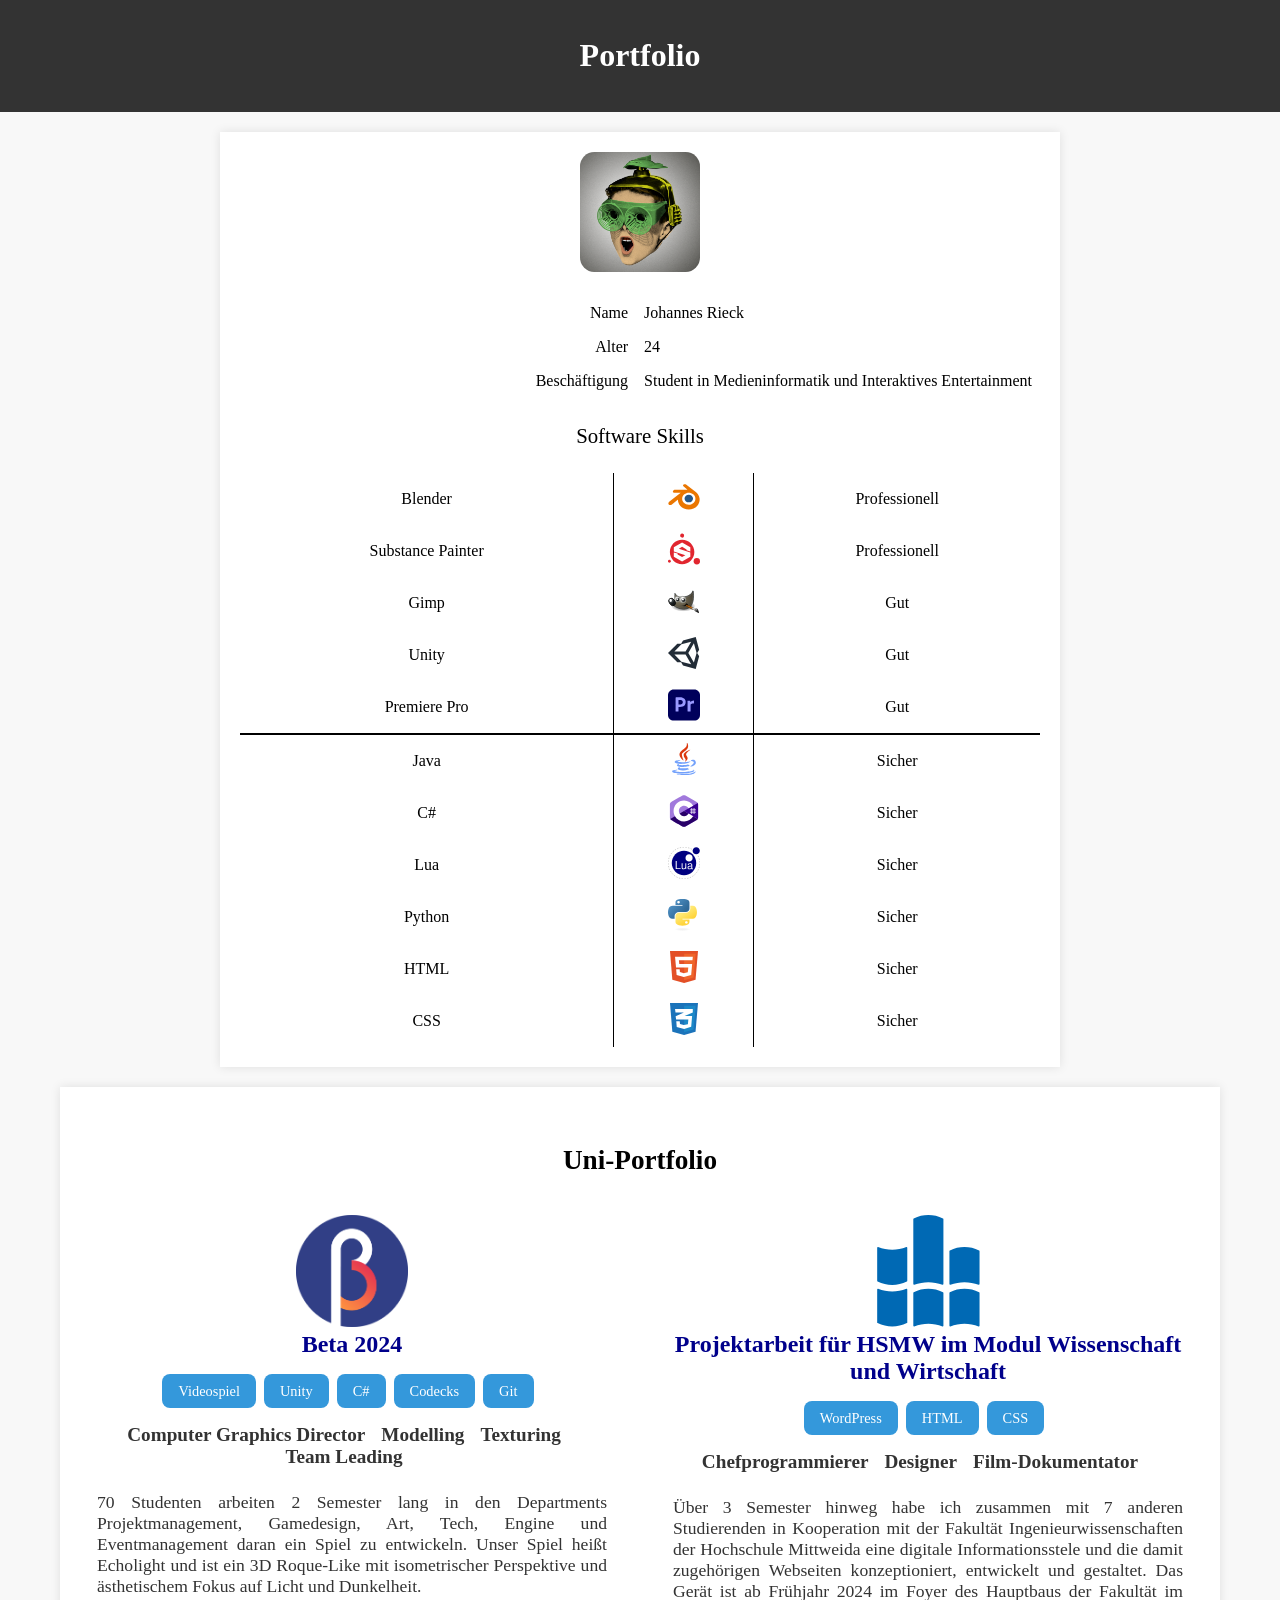
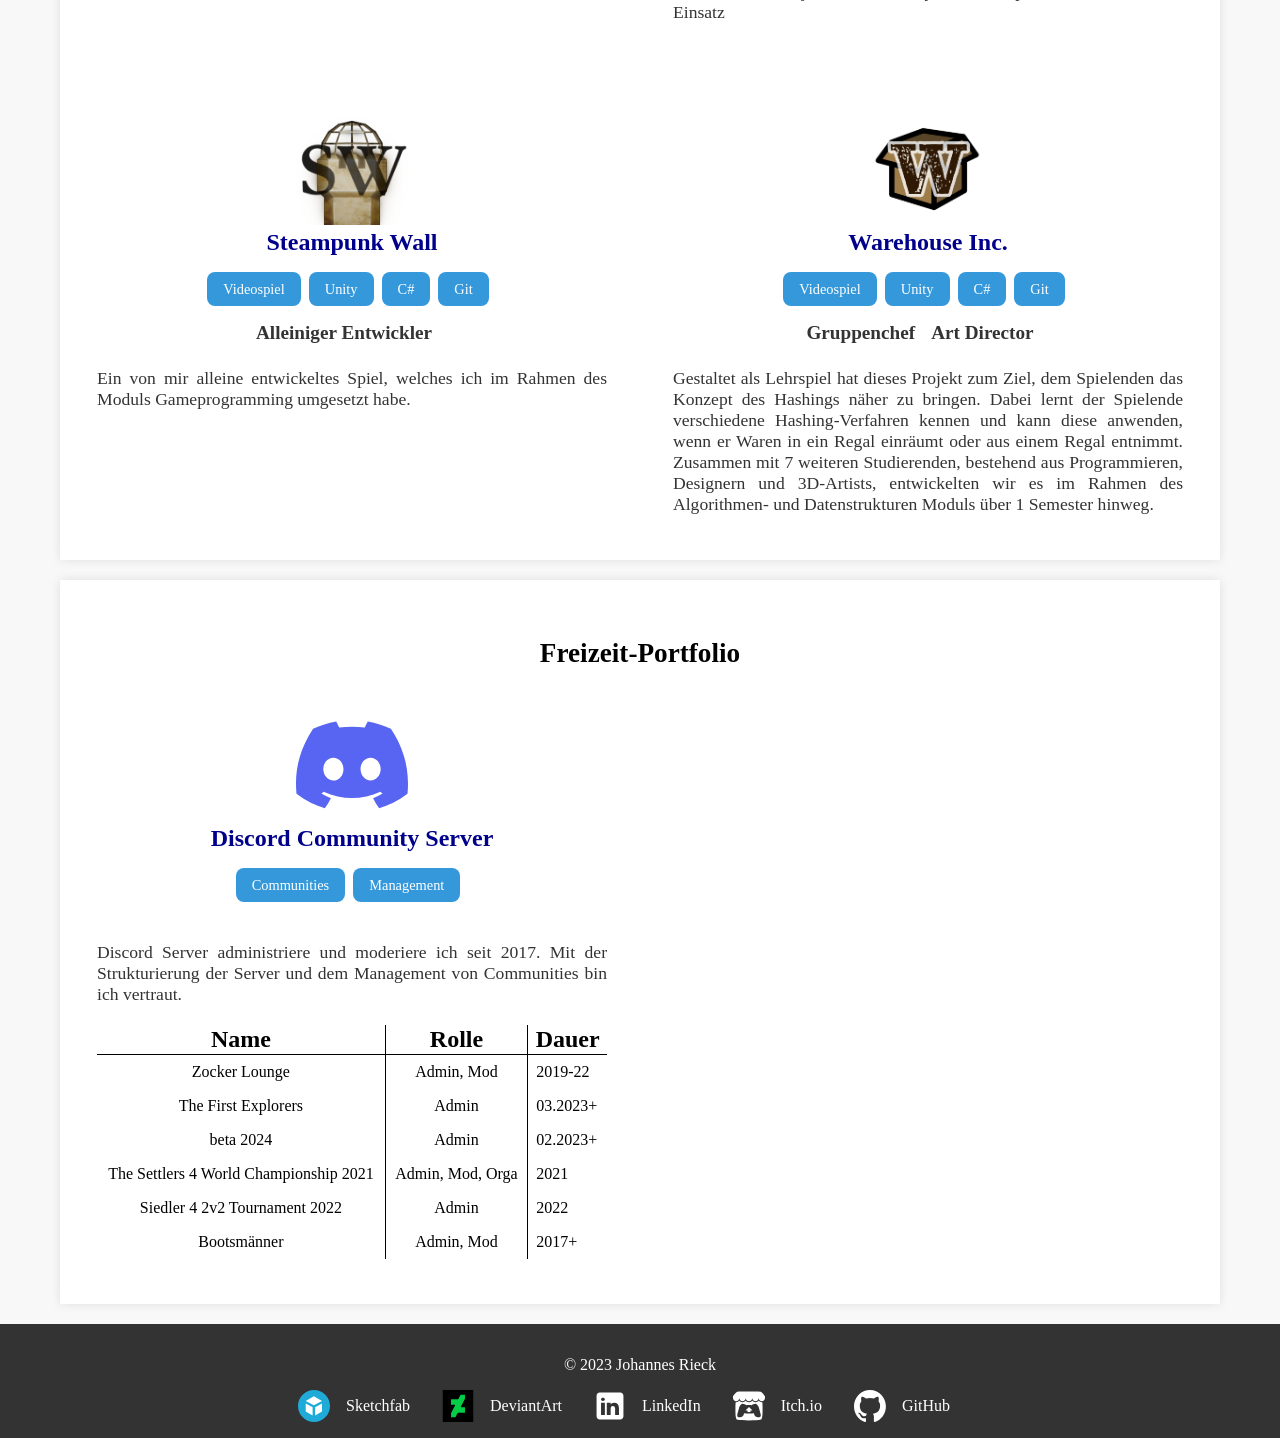
==== commit c34b42e4: "Update" ====
--- a/index.html
+++ b/index.html
@@ -16,6 +16,13 @@
             margin-top: 20px;
         }
 
+        th {
+            border: 1px solid #dddddd;
+            font-size: 1.5rem;
+            font-weight: bolder;
+            text-align: center;
+        }
+
         td {
             border: 1px solid #dddddd;
             text-align: center;
@@ -27,16 +34,51 @@
         }
 
         th:empty {
-            border: none; /* Entfernt die Grenzen für leere th-Elemente */
-        }
-
-        .infoTabelle td {
             border: none;
+        }
+
+        .about-me td {
             text-align: Left;
-        }
-
-        .infoTabelle td:nth-child(1) {
+            border: none;
+            width: fit-content;
+            white-space: nowrap;
+            overflow: hidden;
+        }
+
+        .about-me td:nth-child(1) {
             text-align: right;
+            width: 100%;
+        }
+
+        .personal-info td {
+            border-bottom: none;
+            border-top: none;
+            border-right: 1px solid black;
+            border-left: none;
+        }
+
+        .project-description td {
+            border-bottom: none;
+            border-top: none;
+            border-right: 1px solid black;
+            border-left: none;
+            text-align: center;
+        }
+
+        .project-description th {
+            border-bottom: 1px solid black;
+            border-top: none;
+            border-right: 1px solid black;
+            border-left: none;
+            text-align: center;
+        }
+
+        .project-description th:last-child, td:last-child{
+            border-right: none;
+        }
+
+        .project-description td:nth-child(3){
+            text-align: Left;
         }
 
     </style>
@@ -47,43 +89,33 @@
 
     <body><noscript>You need to enable JavaScript to run this app.</noscript>
         <div id="root">
+            <header>
+                <h1>Portfolio</h1>
+            </header>
             <div class="App">
-                <header>
-                    <h1>Portfolio</h1>
-                </header>
                 <div id="about-me">
-                    <h2>Über mich</h2>
                     <div id="profile-picture">
                         <img src="./Images/pb.jpg" alt="Profilbild" width="1" height="1"> 
                     </div>
-                    <table class="infoTabelle">
-                        <tr>
-                            <th></th>
-                            <th></th>
-                        </tr>
-                        <tr>
-                            <td>Name</td>
-                            <td>Johannes</td>
-                        </tr>
-                        <tr>
-                            <td>Alter</td>
-                            <td>24</td>
-                        </tr>
-                        <tr>
-                            <td>Beschäftigung</td>
-                            <td>Student in Medieninformatik und Interaktives Entertainment</td>
-                        </tr>
-                    </table>
-                    <div id="personal-info">
+                    <div class="about-me">
+                        <table>
+                            <tr>
+                                <td>Name</td>
+                                <td>Johannes Rieck</td>
+                            </tr>
+                            <tr>
+                                <td>Alter</td>
+                                <td>24</td>
+                            </tr>
+                            <tr>
+                                <td>Beschäftigung</td>
+                                <td>Student in Medieninformatik und Interaktives Entertainment</td>
+                            </tr>
+                        </table>
+                    </div>
+                    <div class="personal-info" id="personal-info">
                         <p>Software Skills</p>
                         <table>
-                            <thead>
-                                <tr>
-                                    <th></th>
-                                    <th></th>
-                                    <th></th>
-                                </tr>
-                            </thead>
                             <tbody>
                                 <tr>
                                     <td>Blender</td>
@@ -143,17 +175,6 @@
                                 <!-- Fügen Sie hier weitere Zeilen nach Bedarf hinzu -->
                             </tbody>
                         </table>
-                        <table>
-                            <thead>
-                                <tr>
-                                    <th></th>
-                                    <th></th>
-                                    <th></th>
-                                </tr>
-                            </thead>
-                            <tbody>
-                            </tbody>
-                        </table>
                     </div>
                 </div>
                 <div id="uni-portfolio">
@@ -161,7 +182,7 @@
                     <div id="projects-container" class="">
                         <div class="project-entry">
                             <a href="https://games-studieren.hs-mittweida.de/beta/" class="linkedDiv">
-                                <img src="./Images/beta.svg" alt="Beta 2024 Preview" class="project-image">
+                                <img src="./Images/beta.png" alt="Beta 2024 Preview" class="project-image">
                             </a>
                             <div class="project-details">
                                 <div class="project-name"><span>Beta 2024</span></div>
@@ -173,13 +194,13 @@
                                     <div class="project-category"><span>Git</span></div>
                                 </div>
                                 <div class="worked-positions">
-                                    <div class="worked-position"><span>Technical-Art-Director</span></div>
+                                    <div class="worked-position"><span>Computer Graphics Director</span></div>
                                     <div class="worked-position"><span>Modelling</span></div>
                                     <div class="worked-position"><span>Texturing</span></div>
                                     <div class="worked-position"><span>Team Leading</span></div>
                                 </div>
                                 <div class="project-description">
-                                    <span>70 Studenten arbeiten zwei Semester lang in den Departments
+                                    <span>70 Studenten arbeiten 2 Semester lang in den Departments Projektmanagement, 
                                         Gamedesign, Art, Tech, Engine und Eventmanagement daran ein Spiel zu entwickeln.
                                         Unser Spiel heißt Echolight und ist ein 3D Roque-Like mit isometrischer Perspektive und
                                         ästhetischem Fokus auf Licht und Dunkelheit.</span>
@@ -187,7 +208,9 @@
                             </div>
                         </div>
                         <div class="project-entry">
-                            <img src="./Images/hsmw.svg" alt="HSMW" class="project-image">
+                            <a href="https://www.youtube.com/watch?v=4mcLAGDHgsE" class="linkedDiv">
+                                <img src="./Images/hsmw.svg" alt="HSMW" class="project-image">
+                            </a>
                             <div class="project-details">
                                 <div class="project-name"><span>Projektarbeit für HSMW im Modul Wissenschaft und Wirtschaft</span></div>
                                 <div class="project-categories">
@@ -255,6 +278,67 @@
                         </div>
                     </div>
                 </div>
+                <div id="uni-portfolio">
+                    <div id="uni-portfolio-header"><span>Freizeit-Portfolio</span></div>
+                    <div id="projects-container" class="">
+                        <div class="project-entry">
+                            <a>
+                                <img src="./Images/discord.svg" alt="Discord" class="project-image">
+                            </a>
+                            <div class="project-details">
+                                <div class="project-name"><span>Discord Community Server</span></div>
+                                <div class="project-categories">
+                                    <div class="project-category"><span>Communities</span></div>
+                                    <div class="project-category"><span>Management</span></div>
+                                </div>
+                                <div class="worked-positions">
+                                </div>
+                                <div class="project-description">
+                                    <span>
+                                        Discord Server administriere und moderiere ich seit 2017. Mit der Strukturierung der Server
+                                        und dem Management von Communities bin ich vertraut.
+                                    </span>
+                                    <table>
+                                        <tr>
+                                            <th>Name</th>
+                                            <th>Rolle</th>
+                                            <th>Dauer</th>
+                                        </tr>
+                                        <tr>
+                                            <td>Zocker Lounge</td>
+                                            <td>Admin, Mod</td>
+                                            <td>2019-22</td>
+                                        </tr>
+                                        <tr>
+                                            <td>The First Explorers</td>
+                                            <td>Admin</td>
+                                            <td>03.2023+</td>
+                                        </tr>
+                                        <tr>
+                                            <td>beta 2024</td>
+                                            <td>Admin</td>
+                                            <td>02.2023+</td>
+                                        </tr>
+                                        <tr>
+                                            <td>The Settlers 4 World Championship 2021</td>
+                                            <td>Admin, Mod, Orga</td>
+                                            <td>2021</td>
+                                        </tr>
+                                        <tr>
+                                            <td>Siedler 4 2v2 Tournament 2022</td>
+                                            <td>Admin</td>
+                                            <td>2022</td>
+                                        </tr>
+                                        <tr>
+                                            <td>Bootsmänner</td>
+                                            <td>Admin, Mod</td>
+                                            <td>2017+</td>
+                                        </tr>
+                                    </table>
+                            </div>
+                        </div>
+                    </div>
+                </div>
                 <!--<div id="uni-portfolio">
                     <div id="uni-portfolio-header">
                         <span>Kontakt</span>
@@ -271,42 +355,42 @@
                             </div>
                         </form>
                 </div>-->
-                <footer>
-                    <p>© 2023 Johannes Rieck</p>
-                    <div class="social-media">
-                        <div class="social-media-entry">
-                            <a href="https://sketchfab.com/theonlykingjo" target="_blank" rel="noopener noreferrer" class="social-link">
-                                <img src="./Images/sketchfab.svg" alt="Sketchfab Logo">
-                                <span>Sketchfab</span>
-                            </a>
-                        </div>
-                        <div class="social-media-entry">
-                            <a href="https://www.deviantart.com/theonlykingjo" target="_blank" rel="noopener noreferrer" class="social-link">
-                                <img src="./Images/deviantart.svg" alt="DeviantArt Logo">
-                                <span>DeviantArt</span>
-                            </a>
-                        </div>
-                        <div class="social-media-entry">
-                            <a href="https://www.linkedin.com/in/johannes-rieck-335806265/" target="_blank" rel="noopener noreferrer" class="social-link">
-                                <img src="./Images/linkedin.svg" alt="LinkedIn Logo">
-                                <span>LinkedIn</span>
-                            </a>
-                        </div>
-                        <div class="social-media-entry">
-                            <a href="https://thekingjo.itch.io/" target="_blank" rel="noopener noreferrer" class="social-link">
-                                <img src="./Images/itchio.svg" alt="Itchio Logo">
-                                <span>Itch.io</span>
-                            </a>
-                        </div>
-                        <div class="social-media-entry">
-                            <a href="https://github.com/TheKingJo" target="_blank" rel="noopener noreferrer" class="social-link">
-                                <img src="./Images/github.svg" alt="GitHub Logo">
-                                <span>GitHub</span>
-                            </a>
-                        </div>
-                    </div>
-                </footer>
             </div>
+            <footer>
+                <p>© 2023 Johannes Rieck</p>
+                <div class="social-media">
+                    <div class="social-media-entry">
+                        <a href="https://sketchfab.com/theonlykingjo" target="_blank" rel="noopener noreferrer" class="social-link">
+                            <img src="./Images/sketchfab.svg" alt="Sketchfab Logo">
+                            <span>Sketchfab</span>
+                        </a>
+                    </div>
+                    <div class="social-media-entry">
+                        <a href="https://www.deviantart.com/theonlykingjo" target="_blank" rel="noopener noreferrer" class="social-link">
+                            <img src="./Images/deviantart.svg" alt="DeviantArt Logo">
+                            <span>DeviantArt</span>
+                        </a>
+                    </div>
+                    <div class="social-media-entry">
+                        <a href="https://www.linkedin.com/in/johannes-rieck-335806265/" target="_blank" rel="noopener noreferrer" class="social-link">
+                            <img src="./Images/linkedin.svg" alt="LinkedIn Logo">
+                            <span>LinkedIn</span>
+                        </a>
+                    </div>
+                    <div class="social-media-entry">
+                        <a href="https://thekingjo.itch.io/" target="_blank" rel="noopener noreferrer" class="social-link">
+                            <img src="./Images/itchio.svg" alt="Itchio Logo">
+                            <span>Itch.io</span>
+                        </a>
+                    </div>
+                    <div class="social-media-entry">
+                        <a href="https://github.com/TheKingJo" target="_blank" rel="noopener noreferrer" class="social-link">
+                            <img src="./Images/github.svg" alt="GitHub Logo">
+                            <span>GitHub</span>
+                        </a>
+                    </div>
+                </div>
+            </footer>
         </div>
     </body>
 </html>
--- a/main.css
+++ b/main.css
@@ -47,7 +47,8 @@
 
 #profile-picture>img {
     height: 120px;
-    width: 120px
+    width: 120px;
+    border-radius: 12%;
 }
 
 #knowledge-container-placement {
@@ -125,8 +126,8 @@
 }
 
 .project-image {
-    height: 20%;
-    width: 20%
+    height: 7rem;
+    width: 7rem
 }
 
 .project-image-placeholder {
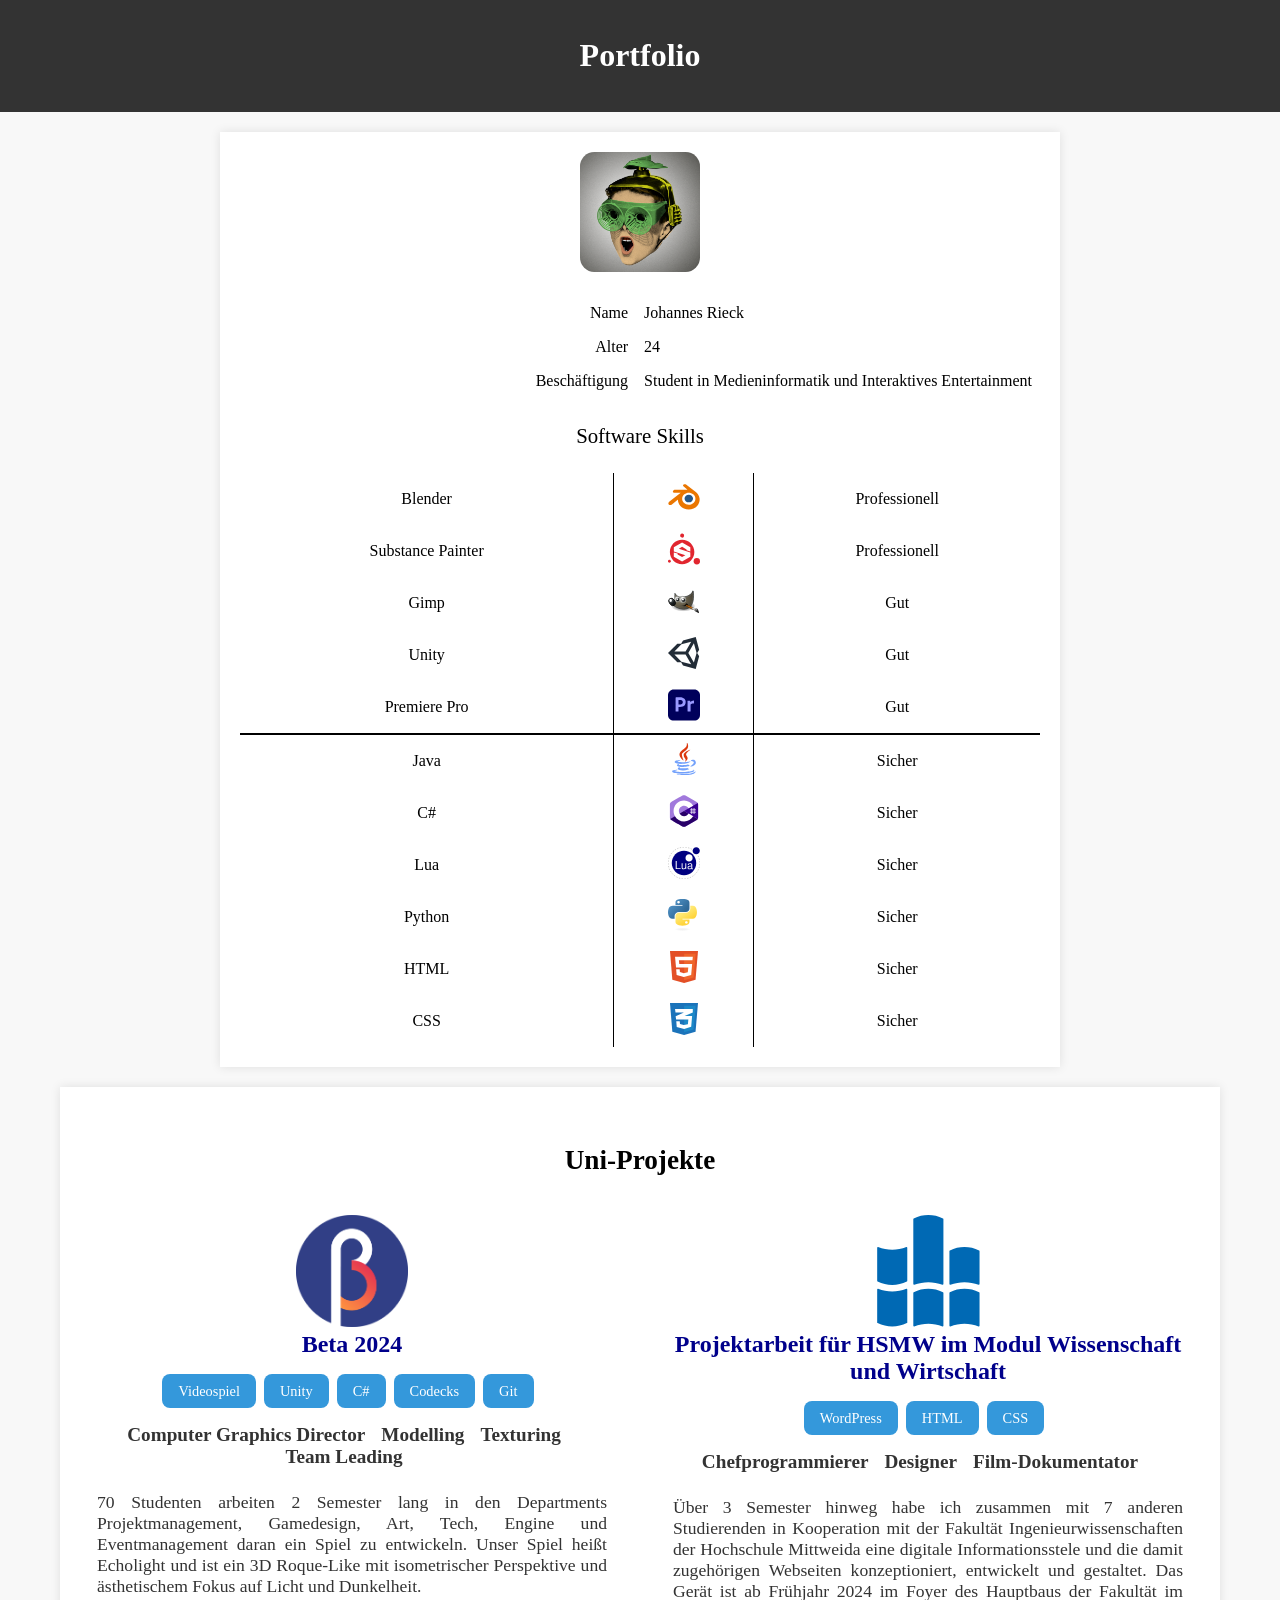
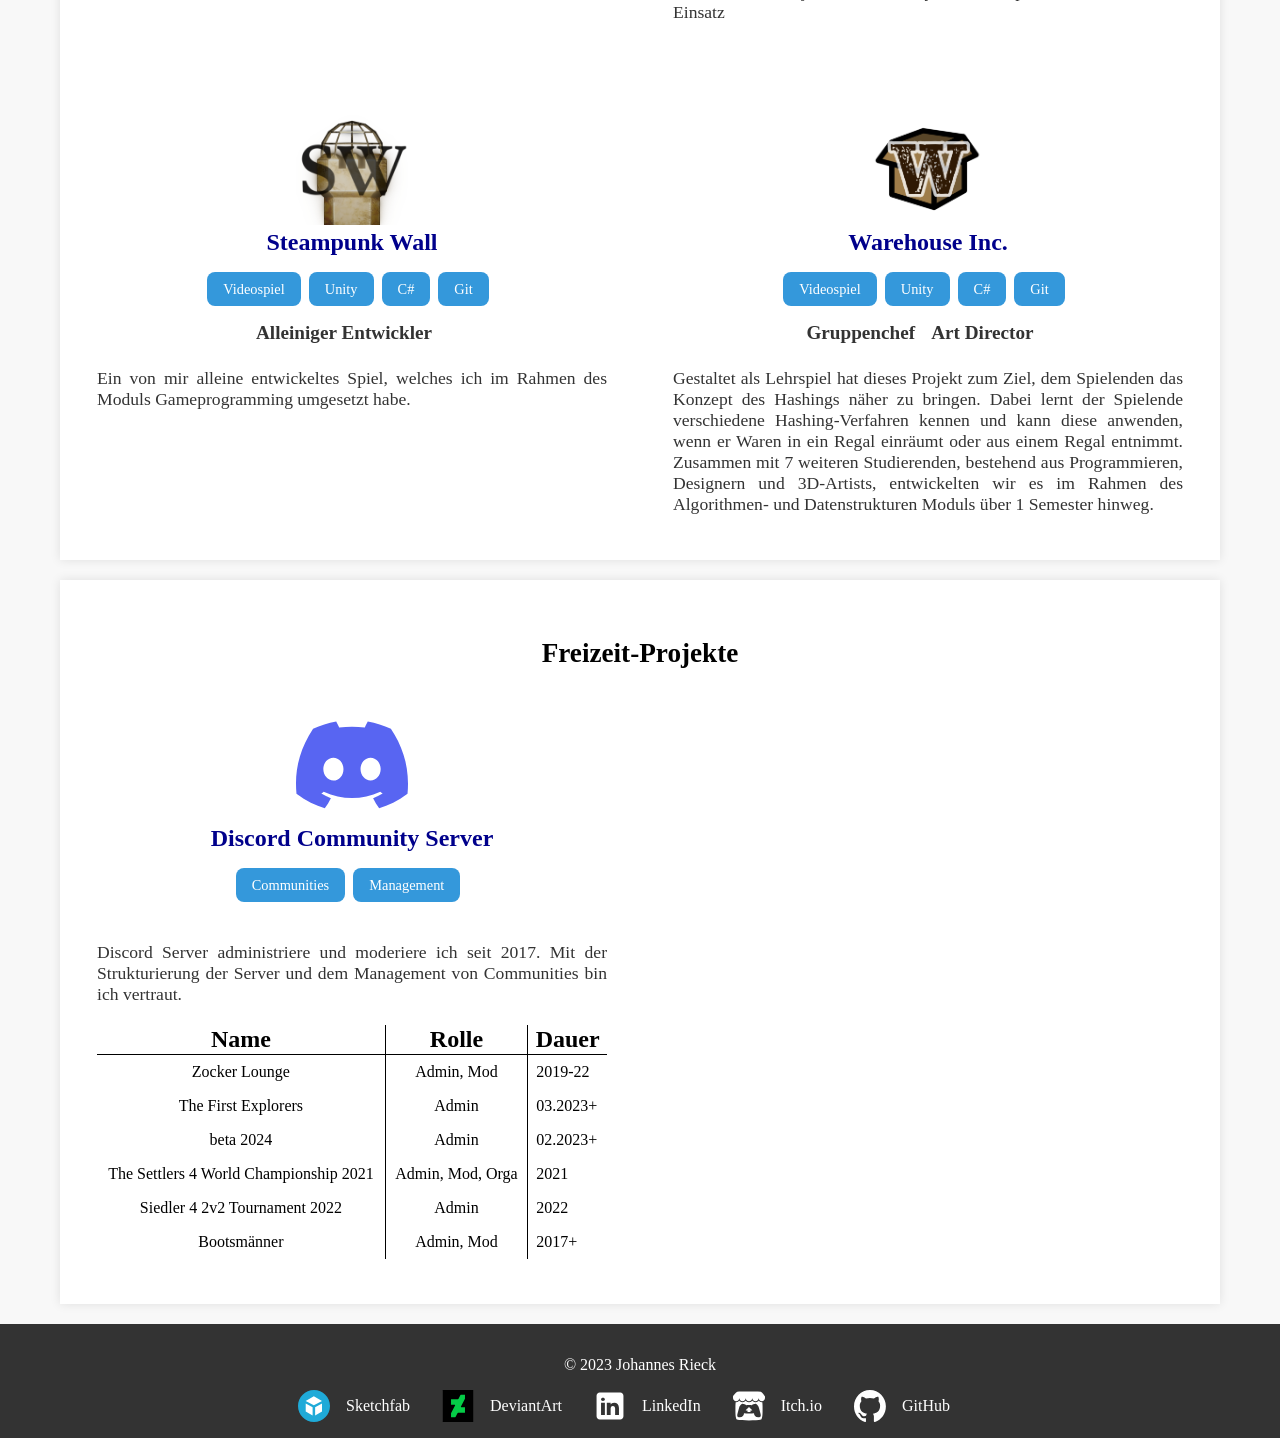
==== commit 550da967: "Portfolio > Projekte" ====
--- a/index.html
+++ b/index.html
@@ -178,7 +178,7 @@
                     </div>
                 </div>
                 <div id="uni-portfolio">
-                    <div id="uni-portfolio-header"><span>Uni-Portfolio</span></div>
+                    <div id="uni-portfolio-header"><span>Uni-Projekte</span></div>
                     <div id="projects-container" class="">
                         <div class="project-entry">
                             <a href="https://games-studieren.hs-mittweida.de/beta/" class="linkedDiv">
@@ -279,7 +279,7 @@
                     </div>
                 </div>
                 <div id="uni-portfolio">
-                    <div id="uni-portfolio-header"><span>Freizeit-Portfolio</span></div>
+                    <div id="uni-portfolio-header"><span>Freizeit-Projekte</span></div>
                     <div id="projects-container" class="">
                         <div class="project-entry">
                             <a>
